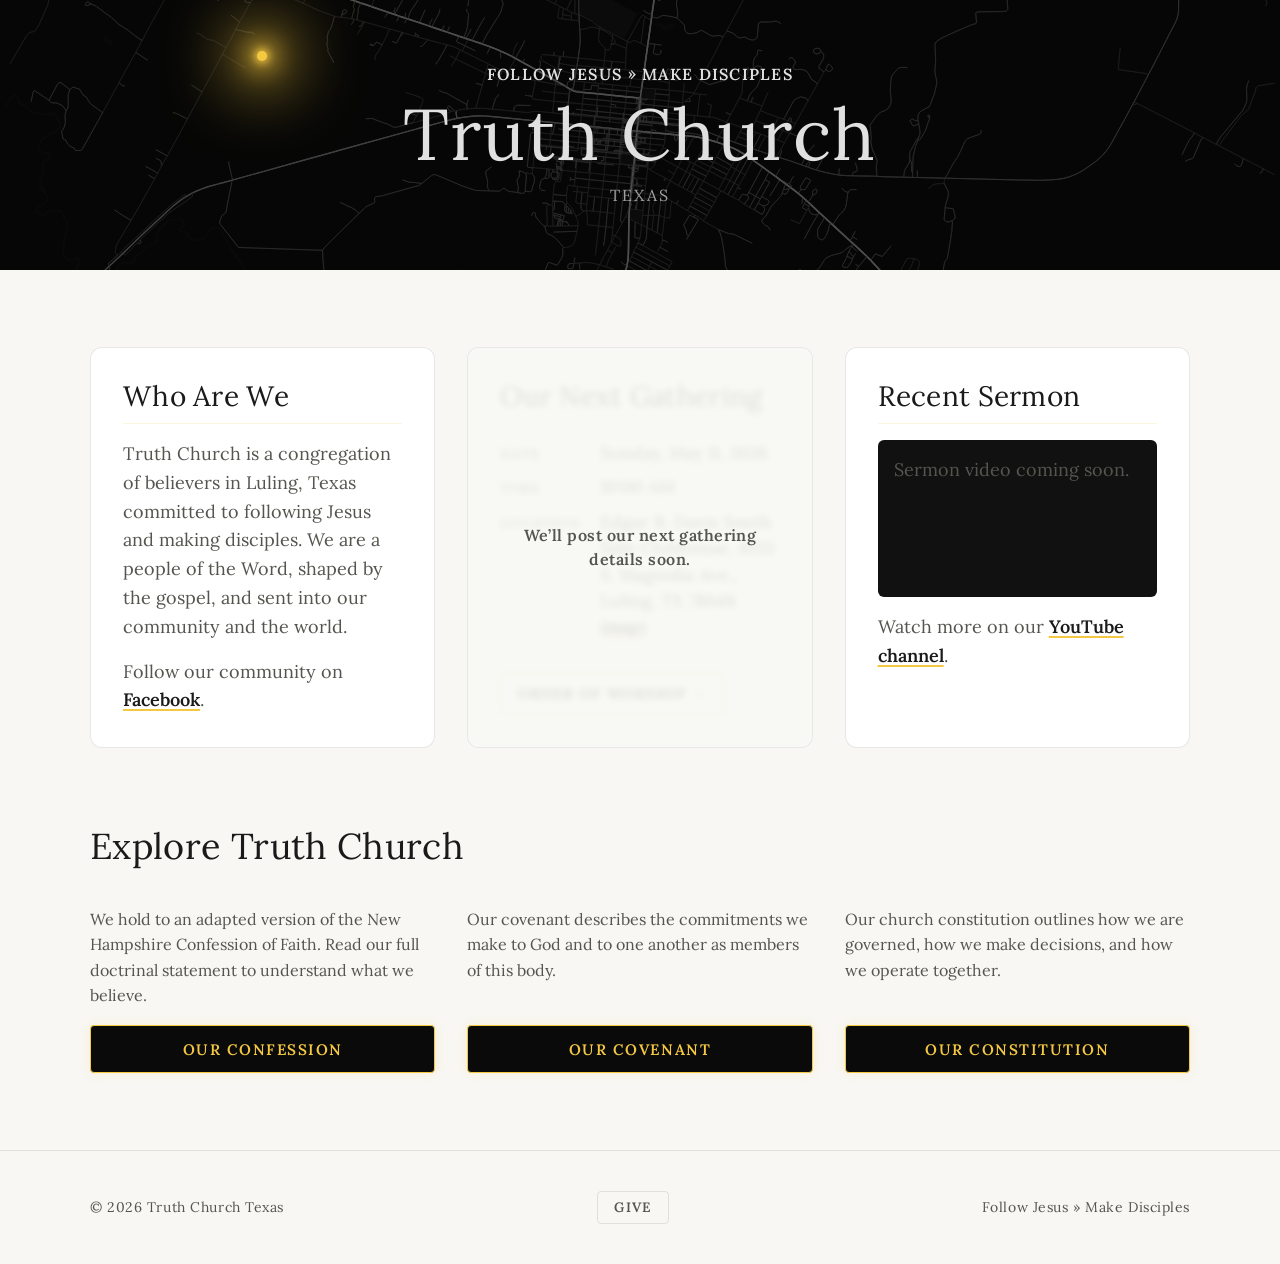
==== big.html @ ebaee70d "Added big page" ====
<!DOCTYPE html>
<html lang="en">
<head>
  <meta charset="UTF-8">
  <meta name="viewport" content="width=device-width, initial-scale=1.0">
  <title>Truth Church</title>
  <meta property="og:title" content="Truth Church">
  <meta name="twitter:title" content="Truth Church">
  <link rel="stylesheet" href="style.css">
</head>
<body>
  <header id="site-header">
    <div id="map-bg" aria-hidden="true"></div>
    <div id="map-overlay" aria-hidden="true"></div>
    <canvas id="light-trail" aria-hidden="true"></canvas>
    <div id="locator" aria-hidden="true"></div>
    <div class="hero-content">
      <p class="tagline">Follow Jesus <span aria-hidden="true" class="tagline-arrow">&raquo;</span> Make Disciples</p>
      <h1>Truth Church</h1>
      <p class="location">Texas</p>
    </div>
  </header>

  <main id="page-body">
    <section id="panels" aria-label="About us">
      <article class="panel" id="panel-who">
        <h2>Who Are We</h2>
        <p>Truth Church is a congregation of believers in Luling, Texas committed to following Jesus and making disciples. We are a people of the Word, shaped by the gospel, and sent into our community and the world.</p>
        <p>Follow our community on <a class="panel-link" href="#" target="_blank" rel="noopener">Facebook</a>.</p>
      </article>

      <article class="panel" id="panel-gathering">
        <h2>Our Next Gathering</h2>
        <dl class="gathering-details">
          <div class="gathering-row">
            <dt>Date</dt>
            <dd id="gathering-date"></dd>
          </div>
          <div class="gathering-row">
            <dt>Time</dt>
            <dd id="gathering-time"></dd>
          </div>
          <div class="gathering-row">
            <dt>Location</dt>
            <dd id="gathering-location"></dd>
          </div>
        </dl>
        <a id="gathering-worship-link" class="worship-link" href="#worship">
          Order of Worship &rarr;
        </a>
      </article>

      <article class="panel" id="panel-sermon">
        <h2>Recent Sermon</h2>
        <div class="sermon-embed">
          <iframe
            id="sermon-iframe"
            src=""
            title="Recent sermon"
            allow="accelerometer; autoplay; clipboard-write; encrypted-media; gyroscope; picture-in-picture"
            allowfullscreen
            loading="lazy"
          ></iframe>
        </div>
        <p>Watch more on our <a class="panel-link" href="#" target="_blank" rel="noopener">YouTube channel</a>.</p>
      </article>
    </section>

    <section id="explore" aria-label="Learn more">
      <h2 class="explore-heading">Explore Truth Church</h2>
      <div class="explore-grid">
        <div class="explore-item">
          <p class="explore-desc">We hold to an adapted version of the New Hampshire Confession of Faith. Read our full doctrinal statement to understand what we believe.</p>
          <button class="explore-btn" data-section="confession" aria-expanded="false">Our Confession</button>
        </div>
        <div class="explore-item">
          <p class="explore-desc">Our covenant describes the commitments we make to God and to one another as members of this body.</p>
          <button class="explore-btn" data-section="covenant" aria-expanded="false">Our Covenant</button>
        </div>
        <div class="explore-item">
          <p class="explore-desc">Our church constitution outlines how we are governed, how we make decisions, and how we operate together.</p>
          <button class="explore-btn" data-section="constitution" aria-expanded="false">Our Constitution</button>
        </div>
      </div>
    </section>
  </main>

  <div id="content-view" hidden aria-live="polite">
    <button id="back-btn" aria-label="Back to main page">
      <span aria-hidden="true">&larr;</span> Back
    </button>
    <div id="content-body"></div>
    <button id="return-top-btn" aria-label="Return to top">
      <span aria-hidden="true">&uarr;</span> Back to top
    </button>
  </div>

  <footer id="site-footer">
    <p>&copy; <span id="footer-year"></span> Truth Church Texas</p>
    <p>
      <button class="footer-give-btn explore-btn" data-section="give">Give</button>
    </p>
    <p>Follow Jesus &raquo; Make Disciples</p>
  </footer>

  <div class="verse-panel" aria-live="polite">
    <div class="verse-content"></div>
  </div>

  <!-- ── Section content templates ─────────────────────────────────────── -->

  <template id="tmpl-worship">
    <h2 class="content-view-title">Order of Worship</h2>
    <div class="stale-callout-slot"></div>
    <p>The Order of Worship for our next gathering will be posted here each week. It outlines the flow of our service — Scripture readings, hymns, prayers, and the sermon text — so you can come prepared to worship.</p>
    <p><em>Order of Worship coming soon. Check back before Sunday.</em></p>
  </template>

  <template id="tmpl-confession">
    <h2 class="content-view-title">Our Confession</h2>
    <p><em>Adapted from the 1853 New Hampshire Confession of Faith</em></p>

    <h3 class="content-article-heading">I. The Scriptures</h3>
    <p>We believe the Holy Bible was written by people who were divinely inspired, and that it is a perfect treasure of heavenly instruction. God is its author, salvation is its purpose, and truth, without any mixture of error, is its content. Scripture reveals the principles by which God will judge us. Therefore, it is now, and will be to the end of the world, the true center of Christian union and the supreme standard for evaluating all human conduct, creeds, and opinions.</p>

    <h3 class="content-article-heading">II. The True God</h3>
    <p>We believe there is one and only one living and true God—an infinite, intelligent Spirit. His name is the LORD, the Maker and Supreme Ruler of heaven and earth. He is inexpressibly glorious in holiness and is worthy of all possible honor, confidence, and love. In the unity of the Godhead there are three persons: the Father, the Son, and the Holy Spirit. They are equal in every divine perfection, and they carry out distinct but harmonious offices in the great work of redemption.</p>

    <h3 class="content-article-heading">III. Humanity and the Fall</h3>
    <p>We believe humanity is the special creation of God, made in his own image. God created them male and female as the crowning work of His creation. The gift of gender is thus part of the goodness of God's creation. The gift of marriage consists of the uniting of one man and one woman in covenant commitment for a lifetime, and this gift models the way God relates to His people. God created the human race in holiness under his law. By voluntary transgression, however, humanity fell from that holy and happy state. As a result, all people are now sinners, not by external compulsion but by choice. They by nature entirely lack the holiness that is required by the law of God and are actively inclined to evil. Therefore, they are under just condemnation to a sentence of eternal ruin, without defense or excuse.</p>

    <h3 class="content-article-heading">IV. The Way of Salvation</h3>
    <p>We believe the salvation of God's people is completely by grace, through the mediatorial offices of the Son of God. By the appointment of the Father, he freely took to himself our nature but without sin. He honored the divine law by his personal obedience and made a full atonement for our sins by his substitutionary death, satisfying God's wrath. He rose from the dead and is now enthroned in heaven. Jesus, the Son, unites in his wonderful person the tenderest sympathies with divine perfections and, as such, is qualified in every way to be a suitable, compassionate, and all-sufficient Savior.</p>

    <h3 class="content-article-heading">V. Justification</h3>
    <p>We believe the great gospel blessing that Christ secures to those who believe in him is justification. Justification includes the pardon of sin, righteous standing before God and his people, and the promise of eternal life founded on principles of righteousness. It is not given because of any works of righteousness we have done but only through faith in the Redeemer's blood. By virtue of this faith his perfect righteousness is freely imputed to us by God. Justification immediately brings us into a state of most blessed peace and favor with God and secures every other blessing we need for time and eternity.</p>

    <h3 class="content-article-heading">VI. The Freeness of Salvation</h3>
    <p>We believe the blessings of salvation are made free to all by the gospel. It is the immediate duty of all to accept them by a heartfelt, penitent, and obedient faith. Preventing this salvation is every sinner's inherent depravity and rejection of the gospel, a rejection that aggravates a sinner's condemnation.</p>

    <h3 class="content-article-heading">VII. Grace in Regeneration</h3>
    <p>We believe sinners must be regenerated, or born again, in order to be saved. Regeneration consists of God's gift of a holy inclination to the mind. It is accomplished in a way that is beyond our comprehension. It is carried out by the power of the Holy Spirit using divine truth to obtain our voluntary obedience to the gospel. The proper evidence of regeneration appears in the holy fruits of repentance, faith, and newness of life.</p>

    <h3 class="content-article-heading">VIII. Repentance and Faith</h3>
    <p>We believe repentance and faith are sacred duties as well as inseparable graces. They are produced in our souls by the regenerating Spirit of God, who convinces us of our guilt, danger, helplessness, and the way of salvation by Christ. And they consist of turning to God with genuine sorrow, confession, and a petition for mercy; receiving heartily the Lord Jesus Christ as Prophet, Priest and King; and relying on him alone as the only and all-sufficient Savior.</p>

    <h3 class="content-article-heading">IX. God's Purpose of Grace</h3>
    <p>We believe election is the eternal purpose of God according to which he graciously regenerates, sanctifies, and saves sinners. Election is perfectly consistent with human free agency and includes all the means necessary to achieve God's purpose. It is a most glorious display of God's sovereign goodness, which is infinitely free, wise, holy, and unchangeable. Election completely rules out boasting and promotes humility, love, prayer, praise, trust in God, and the active imitation of his free mercy. It encourages the greatest possible exercise of human responsibility. The election of individuals to life may be confirmed by its effects in everyone who truly believes the gospel. Election is the foundation of Christian assurance, and confirming our election deserves our greatest diligence.</p>

    <h3 class="content-article-heading">X. Sanctification</h3>
    <p>We believe sanctification is the process by which we are made partakers of God's holiness, according to his purpose. Sanctification is a progressive work. It begins in regeneration and continues in the hearts of believers by the presence and power of the Holy Spirit and by God's appointed means. These means include the word of God, self-examination, self-denial, watchfulness, prayer, and the oversight and fellowship of the visible church.</p>

    <h3 class="content-article-heading">XI. The Perseverance of Saints</h3>
    <p>We believe all genuine believers endure to the end. Their persevering obedience to Christ and attachment to his people are the primary mark distinguishing them from superficial professors. A special providence watches over their welfare, and they are kept by the power of God through faith to salvation.</p>

    <h3 class="content-article-heading">XII. The Harmony of the Law and the Gospel</h3>
    <p>We believe the law of God is the eternal and unchangeable rule of his moral governance. It is holy, just, and good. Fallen human beings are unable to fulfill the precepts of the law, which the Scriptures attribute entirely to their love of sin. A chief purpose of the gospel is to deliver people from this love and to restore them through a mediator to a sincere obedience to the holy law. The visible church's means of grace share this great purpose.</p>

    <h3 class="content-article-heading">XIII. A Gospel Church</h3>
    <p>We believe a visible church of Christ is a congregation of baptized believers, joined together by covenant in the faith and fellowship of the gospel. A visible church observes the ordinances of Christ, submits to his laws, and exercises the gifts, rights, and privileges invested in them by his word. The only scriptural officers of the church are elders (also called overseers or pastors) and deacons, whose qualifications and duties are defined in the epistles to Timothy and to Titus.</p>

    <h3 class="content-article-heading">XIV. Baptism and the Lord's Supper</h3>
    <p>We believe that Christian baptism is the immersion of a believer in water into the name of the Father, the Son, and the Holy Spirit. It is a solemn and beautiful emblem that declares our faith in the crucified, buried, and risen Savior as well as our union with him in death to sin and resurrection to a new life. Baptism is a prerequisite to the privileges of church membership and the Lord's Supper. We likewise believe that the Supper is a symbolic act of obedience whereby the members of the church, following earnest self-examination, use bread and the cup in a sacred manner to commemorate together the dying love of Christ. The ordinances belong to the gathered church, marking off believers from unbelievers and making the church visible on earth.</p>

    <h3 class="content-article-heading">XV. The Lord's Day</h3>
    <p>We believe the first day of the week is the Lord's Day. It is a Christian institution for regular observance. It commemorates the resurrection of Christ from the dead and points to the rest that awaits the people of God. It should include exercises of worship and spiritual devotion, both public and private. Activities on the Lord's Day should be commensurate with the Christian's conscience under the lordship of Jesus Christ.</p>

    <h3 class="content-article-heading">XVI. Civil Government</h3>
    <p>We believe civil government exists by divine appointment for the benefit and good order of human society. Government officials are to be prayed for, conscientiously honored, and obeyed. The principle exception is for matters contrary to the will of our Lord Jesus Christ, who is the only Lord of the conscience, and the Prince of the kings of the earth.</p>

    <h3 class="content-article-heading">XVII. The Righteous and the Wicked</h3>
    <p>We believe there is a radical and essential difference between the righteous and the wicked. Only those who are justified by faith in the name of the Lord Jesus and sanctified by the Spirit of our God are truly righteous in his judgment. In contrast, all those who continue in impenitence and unbelief are wicked in his sight and under the curse. This distinction among people holds both at death and afterward.</p>

    <h3 class="content-article-heading">XVIII. The World to Come</h3>
    <p>We believe the end of the world is approaching. At the last day Christ will descend from heaven and raise the dead from the grave to final retribution. A public separation will then take place, in which the wicked will be justly assigned to endless punishment and the righteous to endless joy. This judgment will determine forever on principles of righteousness the final state of people in heaven or hell.</p>

    <p class="content-credit">Adapted with gratitude from the confession of Cheverly Baptist Church in Hyattsville, MD.</p>
  </template>

  <template id="tmpl-covenant">
    <h2 class="content-view-title">Our Covenant</h2>
    <p>By God's grace, we are gathered as those who have repented and believed in the Lord Jesus Christ. We have given ourselves to him and affirmed one another as citizens of his kingdom through baptism and the Lord's Supper. Relying on his gracious aid, we do now solemnly and joyfully renew our covenant with each other.</p>
    <p>We will work and pray for the unity of the Spirit and the bond of peace.</p>
    <p>We will walk together in love as Christ commands, caring for each other, watching over each other, and encouraging and admonishing one another as occasion requires.</p>
    <p>We will regularly attend the church's gatherings and faithfully pray for one another.</p>
    <p>We will endeavor to lead those in our care in the nurture and admonition of the Lord, as well as to seek the salvation of our family and friends.</p>
    <p>We will rejoice at each other's happiness and bear each other's burdens and sorrows.</p>
    <p>With God's help, we will live carefully in the world, denying ungodliness and worldly desires. Our symbolic burial and resurrection in baptism testifies to this special obligation to live a new and holy life.</p>
    <p>We will work together to maintain a faithful gospel witness in our worship, ordinances, discipline, and doctrines. We will contribute cheerfully to the expenses of the church, the needs of our neighbors, and the spread of the gospel around the world.</p>
    <p>If we leave this congregation, we will join another gospel-preaching church as soon as possible where we can carry out the spirit of this covenant and the principles of God's Word.</p>
    <p>May the grace of the Lord Jesus Christ, and the love of God, and the fellowship of the Holy Spirit be with us all. Amen.</p>
    <p class="content-credit">Adapted with gratitude from the covenant of Cheverly Baptist Church in Hyattsville, MD.</p>
  </template>

  <template id="tmpl-constitution">
    <h2 class="content-view-title">Our Constitution</h2>
    <p>The constitution of Truth Church describes how we are organized as a body of believers — our membership, our officers, how decisions are made, and how we handle discipline and restoration.</p>
    <p>We believe the local church is the primary expression of the kingdom of God on earth, and our constitution reflects our commitment to ordering our common life according to the pattern of the New Testament.</p>
    <p><em>Full constitution text coming soon.</em></p>
  </template>

  <template id="tmpl-give">
    <h2 class="content-view-title">Give</h2>
    <p>Generous giving is an act of worship. When you give to Truth Church, you are participating in the work of the gospel in Luling and beyond — supporting preaching, discipleship, mercy ministry, and missions.</p>
    <p>We are committed to being faithful stewards of every gift. Our finances are overseen by our elders and are available for review by any member.</p>
    <p><em>Online giving link coming soon. In the meantime, you may give in person at any gathering.</em></p>
  </template>

  <script src="script.js"></script>
</body>
</html>
---- style.css ----
/* ── Custom properties ───────────────────────────────────────────────────── */
:root {
  --header-height: clamp(160px, 30vh, 280px);

  --color-body-bg: #f8f7f4;
  --color-body-text: #1a1a1a;
  --color-body-sub: #555550;
  --color-dark: #0a0a0a;
  --color-gold: #f5c842;
  --color-gold-muted: rgba(245, 200, 66, 0.18);
  --color-border: rgba(26, 26, 26, 0.10);

  --transition-fast: 0.22s ease;
  --transition-med: 0.44s ease;

  --section-padding: clamp(2rem, 6vw, 5rem);
  --container-width: min(1100px, 92vw);
}

/* ── Reset ───────────────────────────────────────────────────────────────── */
*, *::before, *::after {
  box-sizing: border-box;
  margin: 0;
  padding: 0;
}

/* ── Base ────────────────────────────────────────────────────────────────── */
html {
  scroll-behavior: smooth;
}

body {
  min-height: 100dvh;
  background-color: var(--color-body-bg);
  color: var(--color-body-text);
  font-size: clamp(1rem, 1.5vw, 1.125rem);
  line-height: 1.6;
}

/* ── Header ──────────────────────────────────────────────────────────────── */
#site-header {
  position: relative;
  width: 100%;
  height: var(--header-height);
  overflow: hidden;
}

/* ── Map layers — absolute inside header ─────────────────────────────────── */
#map-bg {
  position: absolute;
  inset: 0;
  background-size: cover;
  background-position: center;
  background-repeat: no-repeat;
  opacity: 0;
  transition: opacity 1.4s ease-in;
  pointer-events: none;
  z-index: 0;
}

#map-bg.loaded {
  opacity: 1;
}

#map-overlay {
  position: absolute;
  inset: 0;
  pointer-events: none;
  z-index: 1;
}

#light-trail {
  position: absolute;
  inset: 0;
  width: 100%;
  height: 100%;
  pointer-events: none;
  z-index: 2;
}

/* ── Locator dot ─────────────────────────────────────────────────────────── */
#locator {
  position: absolute;
  width: 10px;
  height: 10px;
  border-radius: 50%;
  z-index: 3;
  transform: translate(-50%, -50%);
  box-shadow:
    0 0  8px 2px currentColor,
    0 0 28px 8px currentColor,
    0 0 70px 20px currentColor;
  transition: left 2.8s cubic-bezier(0.45, 0, 0.55, 1),
              top  2.8s cubic-bezier(0.45, 0, 0.55, 1);
  animation: dot-breathe 2.6s ease-in-out infinite;
}

#locator::after {
  content: '';
  position: absolute;
  inset: -6px;
  border-radius: 50%;
  border: 1.5px solid currentColor;
  opacity: 0;
  animation: ring-pulse 2.6s ease-out infinite;
}

@keyframes dot-breathe {
  0%, 100% { opacity: 1; }
  50%       { opacity: 0.4; }
}

@keyframes ring-pulse {
  0%   { transform: scale(0.6); opacity: 0.6; }
  100% { transform: scale(3.5); opacity: 0; }
}

/* ── Hero content — centers in full hero, scales down into collapsed header ─ */
.hero-content {
  position: absolute;
  inset: 0;
  z-index: 4;
  display: flex;
  flex-direction: column;
  align-items: center;
  justify-content: center;
}

.tagline {
  font-size: clamp(0.75rem, 1.8vw, 1rem);
  font-weight: 600;
  letter-spacing: 0.08em;
  text-transform: uppercase;
  margin-bottom: 0.5rem;
  text-align: center;
}

.tagline-arrow {
  position: relative;
  top: -0.08em;
}

h1 {
  font-size: clamp(2rem, 7vw, 4.5rem);
  font-weight: 400;
  letter-spacing: 0.02em;
  line-height: 1.1;
  text-align: center;
}

.location {
  margin-top: 0.5rem;
  font-size: clamp(0.8rem, 1.8vw, 1rem);
  letter-spacing: 0.12em;
  text-transform: uppercase;
  font-weight: 400;
  text-align: center;
}

/* ── Main page body ──────────────────────────────────────────────────────── */
#page-body {
  background-color: var(--color-body-bg);
  color: var(--color-body-text);
  opacity: 1;
  transition: opacity var(--transition-fast);
}

#page-body.fading {
  opacity: 0;
  pointer-events: none;
}

/* ── Content view (expanded section) ────────────────────────────────────── */
#content-view {
  background-color: var(--color-body-bg);
  color: var(--color-body-text);
  padding: var(--section-padding) max(1.5rem, calc((100% - var(--container-width)) / 2));
  opacity: 0;
  transition: opacity var(--transition-fast);
}

#content-view:not([hidden]) {
  display: block;
}

#content-view.visible {
  opacity: 1;
}

.content-view-title {
  font-family: var(--heading-font, inherit);
  font-size: clamp(1.75rem, 4vw, 2.75rem);
  font-weight: 400;
  line-height: 1.2;
  color: var(--color-body-text);
  letter-spacing: 0.01em;
  margin-bottom: 1.75rem;
  padding-bottom: 0.75rem;
  border-bottom: 1px solid var(--color-gold-muted);
}

#content-body p {
  font-family: var(--body-font, inherit);
  font-size: clamp(1rem, 1.5vw, 1.125rem);
  line-height: 1.7;
  color: var(--color-body-sub);
  text-transform: none;
  letter-spacing: normal;
  margin-top: 0;
  margin-bottom: 1.25rem;
  max-width: 65ch;
}

#content-body p strong {
  color: var(--color-body-text);
  font-weight: 600;
}

#content-body p em {
  color: var(--color-body-sub);
  opacity: 0.8;
}

.content-article-heading {
  font-family: var(--heading-font, inherit);
  font-size: clamp(0.85rem, 1.4vw, 1rem);
  font-weight: 600;
  letter-spacing: 0.1em;
  text-transform: uppercase;
  color: var(--color-body-sub);
  margin-top: 2rem;
  margin-bottom: 0.6rem;
  max-width: 65ch;
}

.content-credit {
  margin-top: 3rem;
  padding-top: 1.25rem;
  border-top: 1px solid var(--color-border);
  font-family: var(--body-font, inherit);
  font-size: clamp(0.78rem, 1.2vw, 0.875rem);
  color: var(--color-body-sub);
  opacity: 0.7;
  max-width: 65ch;
  font-style: italic;
}

#back-btn {
  display: inline-flex;
  align-items: center;
  gap: 0.5em;
  background: transparent;
  border: 1.5px solid var(--color-border);
  border-radius: 6px;
  cursor: pointer;
  font-size: clamp(0.85rem, 1.5vw, 0.95rem);
  font-weight: 600;
  letter-spacing: 0.06em;
  text-transform: uppercase;
  color: var(--color-body-text);
  padding: 0.55rem 1.1rem;
  margin-bottom: 2rem;
  transition: background-color var(--transition-fast), border-color var(--transition-fast), color var(--transition-fast);
}

#back-btn:hover {
  background-color: var(--color-gold-muted);
  border-color: var(--color-gold);
  color: var(--color-dark);
}

#back-btn:focus-visible {
  outline: 2px solid var(--color-gold);
  outline-offset: 4px;
  border-radius: 6px;
}

#return-top-btn {
  display: block;
  background: none;
  border: none;
  cursor: pointer;
  margin-top: 3rem;
  padding: 0.4rem 0;
  font-family: var(--body-font, inherit);
  font-size: clamp(0.78rem, 1.2vw, 0.875rem);
  font-weight: 600;
  letter-spacing: 0.06em;
  text-transform: uppercase;
  color: var(--color-body-sub);
  opacity: 0.6;
  transition: opacity var(--transition-fast);
}

#return-top-btn:hover { opacity: 1; }

#return-top-btn:focus-visible {
  outline: 2px solid var(--color-gold);
  outline-offset: 4px;
  border-radius: 2px;
}

/* ── Panels section ─────────────────────────────────────────────────────── */
#panels {
  display: flex;
  flex-wrap: wrap;
  gap: clamp(1rem, 3vw, 2rem);
  padding: var(--section-padding) max(1.5rem, calc((100% - var(--container-width)) / 2));
}

.panel {
  flex: 1 1 min(100%, 280px);
  background: #ffffff;
  border: 1px solid var(--color-border);
  border-radius: 0.75rem;
  padding: clamp(1.25rem, 3vw, 2rem);
  display: flex;
  flex-direction: column;
  gap: 1rem;
}

.panel h2 {
  font-family: var(--heading-font, inherit);
  font-size: clamp(1.25rem, 2.5vw, 1.75rem);
  font-weight: 400;
  line-height: 1.2;
  color: var(--color-body-text);
  letter-spacing: 0.01em;
  border-bottom: 1px solid var(--color-gold-muted);
  padding-bottom: 0.6rem;
}

.panel p {
  font-family: var(--body-font, inherit);
  font-size: clamp(1rem, 1.5vw, 1.125rem);
  line-height: 1.6;
  color: var(--color-body-sub);
  text-transform: none;
  letter-spacing: normal;
  margin-top: 0;
  max-width: 65ch;
}

/* Gathering details */
.gathering-details {
  display: flex;
  flex-direction: column;
  gap: 0.5rem;
  font-family: var(--body-font, inherit);
}

.gathering-row {
  display: flex;
  gap: 0.75rem;
  align-items: baseline;
}

.gathering-row dt {
  font-size: clamp(0.75rem, 1.2vw, 0.85rem);
  font-weight: 600;
  letter-spacing: 0.08em;
  text-transform: uppercase;
  color: var(--color-body-sub);
  min-width: 5.5rem;
  flex-shrink: 0;
}

.gathering-row dd {
  font-size: clamp(1rem, 1.5vw, 1.1rem);
  color: var(--color-body-text);
  line-height: 1.5;
}

.worship-link {
  display: inline-block;
  margin-top: auto;
  font-family: var(--body-font, inherit);
  font-size: clamp(0.85rem, 1.3vw, 0.95rem);
  font-weight: 600;
  letter-spacing: 0.06em;
  text-transform: uppercase;
  color: var(--color-dark);
  text-decoration: none;
  padding: 0.5rem 1rem;
  border: 1.5px solid var(--color-gold);
  border-radius: 4px;
  transition: background-color var(--transition-fast), color var(--transition-fast);
  align-self: flex-start;
}

.worship-link:hover,
.worship-link:focus-visible {
  background-color: var(--color-gold);
  color: var(--color-dark);
}

.worship-link:focus-visible {
  outline: 2px solid var(--color-gold);
  outline-offset: 3px;
}

/* Sermon embed */
.sermon-embed {
  aspect-ratio: 16 / 9;
  width: 100%;
  border-radius: 6px;
  overflow: hidden;
  background: #111;
}

.sermon-embed iframe {
  width: 100%;
  height: 100%;
  border: none;
  display: block;
}

.sermon-placeholder {
  color: #888;
  font-size: clamp(0.85rem, 1.3vw, 0.95rem);
  padding: 1rem;
  font-family: var(--body-font, sans-serif);
}

/* ── Explore section ────────────────────────────────────────────────────── */
#explore {
  padding: 0 max(1.5rem, calc((100% - var(--container-width)) / 2)) var(--section-padding);
}

.explore-heading {
  font-family: var(--heading-font, inherit);
  font-size: clamp(1.5rem, 3vw, 2.25rem);
  font-weight: 400;
  line-height: 1.2;
  color: var(--color-body-text);
  letter-spacing: 0.01em;
  margin-bottom: clamp(1.5rem, 3vw, 2.5rem);
}

.explore-grid {
  display: grid;
  grid-template-columns: repeat(auto-fit, minmax(240px, 1fr));
  gap: clamp(1rem, 3vw, 2rem);
}

.explore-item {
  display: flex;
  flex-direction: column;
  gap: 1rem;
}

.explore-desc {
  font-family: var(--body-font, inherit);
  font-size: clamp(0.9rem, 1.4vw, 1rem);
  line-height: 1.6;
  color: var(--color-body-sub);
  text-transform: none;
  letter-spacing: normal;
  margin-top: 0;
  flex: 1;
}

.explore-btn {
  display: block;
  width: 100%;
  padding: 0.85rem 1.25rem;
  background: var(--color-dark);
  color: var(--color-gold);
  border: 1.5px solid var(--color-gold);
  border-radius: 4px;
  font-family: var(--body-font, inherit);
  font-size: clamp(0.85rem, 1.3vw, 0.95rem);
  font-weight: 600;
  letter-spacing: 0.1em;
  text-transform: uppercase;
  cursor: pointer;
  text-align: center;
  box-shadow: 0 0 12px 2px rgba(245, 200, 66, 0.12);
  transition:
    background-color var(--transition-fast),
    color var(--transition-fast),
    box-shadow var(--transition-fast);
}

.explore-btn:hover {
  background-color: var(--color-gold);
  color: var(--color-dark);
  box-shadow: 0 0 20px 6px rgba(245, 200, 66, 0.28);
}

.explore-btn:focus-visible {
  outline: 2px solid var(--color-gold);
  outline-offset: 3px;
}

/* ── Verse panel ─────────────────────────────────────────────────────────── */
@keyframes bubble-pulse {
  0%, 100% {
    transform: translateX(-50%) translateY(0) scale(1);
    box-shadow: 0 0 18px 4px var(--verse-glow-color, rgba(255,255,255,0.12));
  }
  50% {
    transform: translateX(-50%) translateY(-1px) scale(1.005);
    box-shadow: 0 0 28px 8px var(--verse-glow-color, rgba(255,255,255,0.18));
  }
}

.verse-panel {
  position: fixed;
  left: 50%;
  bottom: 8vh;
  transform: translateX(-50%);
  z-index: 20;
  inline-size: min(88vw, 720px);
  max-inline-size: 720px;
  padding: 1.25rem 1.4rem;
  border-radius: 34px;
  border: 1.5px solid currentColor;
  color: inherit;
  box-shadow: 0 22px 60px -26px rgba(0, 0, 0, 0.42);
  opacity: 1;
  transition: border-color var(--transition-fast), box-shadow var(--transition-fast), height 0.5s ease;
  animation: bubble-pulse 2.6s ease-in-out infinite;
  overflow: hidden;
}

.verse-content {
  opacity: 1;
  transform: translateY(0);
  transition: opacity 0.24s ease, transform 0.24s ease;
}

.verse-content.fade-out {
  opacity: 0;
  transform: translateY(0.3rem);
}

.verse-panel span {
  display: block;
  line-height: 1.45;
  white-space: pre-wrap;
  letter-spacing: 0.01em;
}

.verse-panel strong {
  display: block;
  margin-top: 0.8rem;
  font-weight: 600;
  opacity: 0.92;
}

/* ── Smashburger stamp ───────────────────────────────────────────────────── */
.burger-stamp {
  position: fixed;
  transform: translate(-50%, -50%);
  font-size: 1.8rem;
  line-height: 1;
  pointer-events: none;
  z-index: 2;
  animation: burger-fade 28s ease-out forwards;
}

@keyframes burger-fade {
  0%   { opacity: 0.9; }
  100% { opacity: 0; }
}

/* ── Stale gathering overlay ─────────────────────────────────────────────── */
.panel-stale-overlay {
  position: absolute;
  inset: 0;
  border-radius: inherit;
  background: rgba(248, 247, 244, 0.88);
  backdrop-filter: blur(3px);
  display: flex;
  align-items: center;
  justify-content: center;
  padding: 1.5rem;
  text-align: center;
  z-index: 2;
}

.panel-stale-overlay p {
  font-family: var(--body-font, inherit);
  font-size: clamp(0.9rem, 1.4vw, 1rem);
  font-weight: 600;
  color: var(--color-body-sub);
  letter-spacing: 0.03em;
  text-transform: none;
  max-width: 24ch;
  line-height: 1.5;
}

/* Ensure the panel has a positioning context for the overlay */
.panel {
  position: relative;
}

/* ── Stale callout in content view ──────────────────────────────────────── */
.stale-callout {
  margin-bottom: 1.75rem;
  padding: 0.75rem 1rem;
  border: 1px solid var(--color-border);
  border-radius: 6px;
  font-family: var(--body-font, inherit);
  font-size: clamp(0.8rem, 1.2vw, 0.875rem);
  line-height: 1.5;
  color: var(--color-body-sub);
  font-style: italic;
}

.stale-callout strong {
  font-style: normal;
  font-weight: 600;
  color: var(--color-body-sub);
}

/* ── Panel inline links (Facebook, YouTube channel, map) ────────────────── */
.panel-link {
  color: var(--color-body-text);
  text-decoration: underline;
  text-decoration-color: var(--color-gold);
  text-decoration-thickness: 1.5px;
  text-underline-offset: 3px;
  font-weight: 600;
  transition: color var(--transition-fast), text-decoration-color var(--transition-fast), background-color var(--transition-fast);
  border-radius: 2px;
}

.panel-link:hover {
  color: var(--color-dark);
  text-decoration-color: var(--color-body-text);
  background-color: var(--color-gold-muted);
  outline: none;
}

.panel-link:focus-visible {
  outline: 2px solid var(--color-gold);
  outline-offset: 3px;
}

/* ── Footer ──────────────────────────────────────────────────────────────── */
#site-footer {
  background-color: var(--color-body-bg);
  color: var(--color-body-sub);
  border-top: 1px solid var(--color-border);
  padding: clamp(1.5rem, 4vw, 2.5rem) max(1.5rem, calc((100% - var(--container-width)) / 2));
  display: flex;
  flex-wrap: wrap;
  align-items: center;
  justify-content: space-between;
  gap: 0.75rem;
  font-family: var(--body-font, sans-serif);
  font-size: clamp(0.78rem, 1.2vw, 0.875rem);
  letter-spacing: 0.04em;
}

#site-footer p {
  margin: 0;
  font-size: inherit;
  text-transform: none;
  letter-spacing: inherit;
  color: inherit;
}

#site-footer a {
  color: var(--color-body-text);
  text-decoration: none;
  transition: opacity var(--transition-fast);
}

#site-footer a:hover { opacity: 0.6; }

.footer-give-btn {
  width: auto;
  padding: 0.4rem 1rem;
  font-size: clamp(0.75rem, 1.1vw, 0.85rem);
  background: transparent;
  color: var(--color-body-sub);
  border-color: var(--color-border);
  box-shadow: none;
}

.footer-give-btn:hover {
  background-color: var(--color-gold-muted);
  color: var(--color-body-text);
  border-color: var(--color-gold);
  box-shadow: none;
}
#site-footer a:focus-visible {
  outline: 2px solid var(--color-gold);
  outline-offset: 3px;
  border-radius: 2px;
}

/* ── Reduced motion ──────────────────────────────────────────────────────── */
@media (prefers-reduced-motion: reduce) {
  #locator {
    animation: none;
    transition: none;
  }

  .verse-panel { animation: none; }

  html { scroll-behavior: auto; }
}
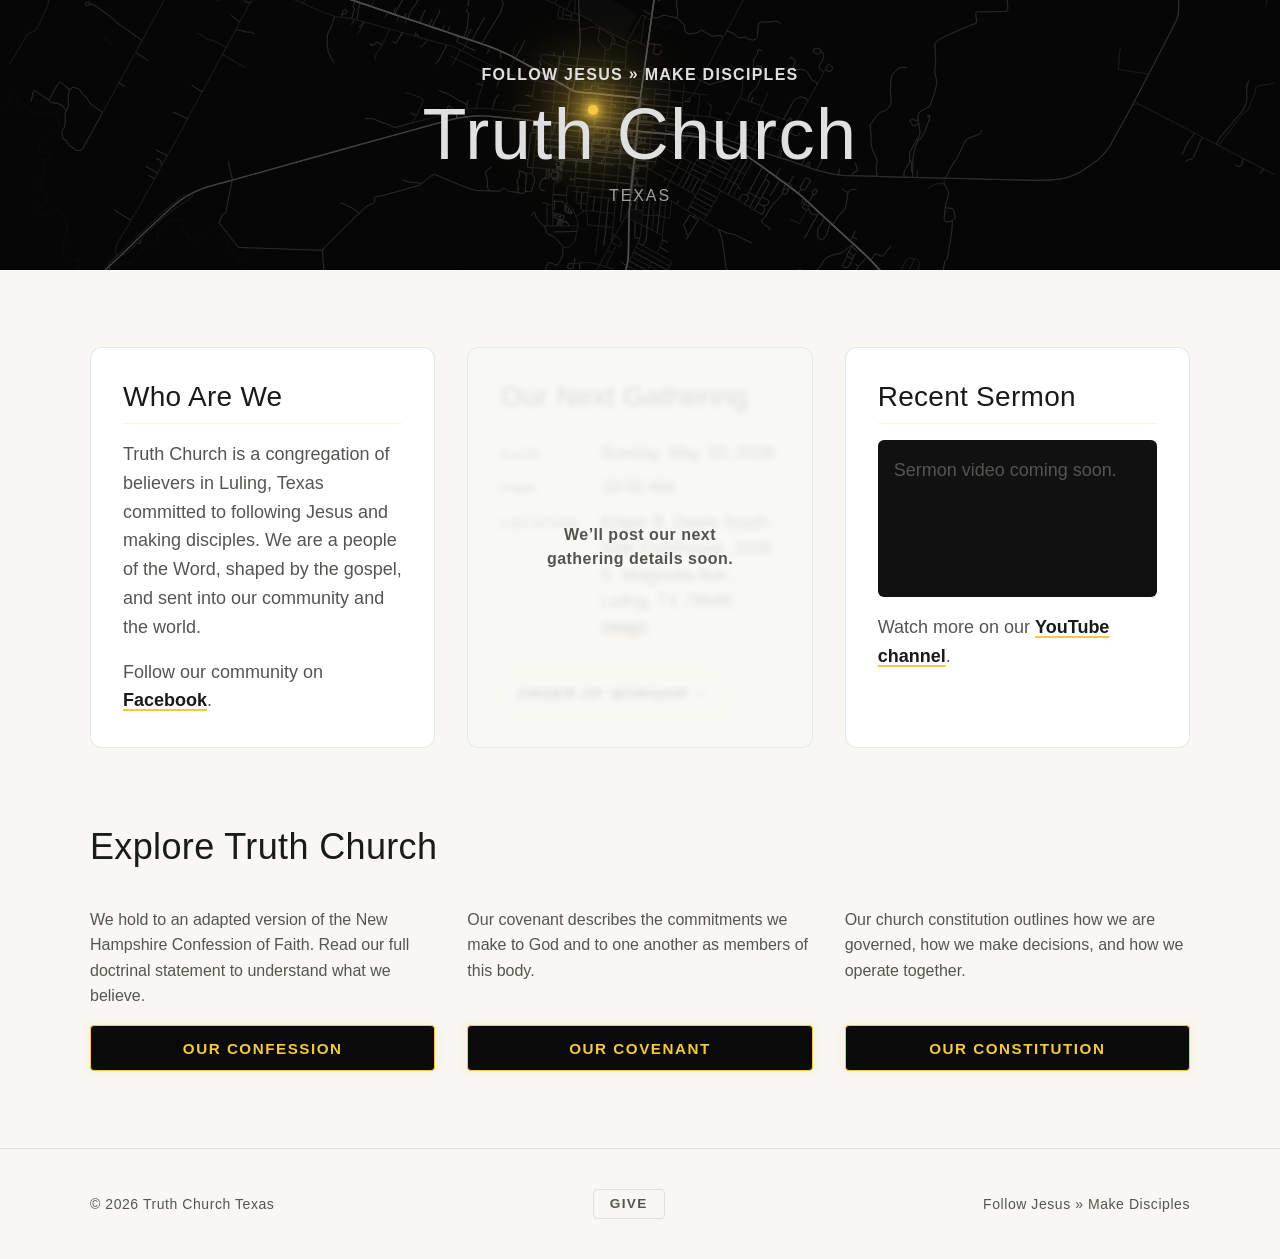
==== commit 137564a9: "footer give button tweak" ====
--- a/big.html
+++ b/big.html
@@ -97,9 +97,7 @@
 
   <footer id="site-footer">
     <p>&copy; <span id="footer-year"></span> Truth Church Texas</p>
-    <p>
-      <button class="footer-give-btn explore-btn" data-section="give">Give</button>
-    </p>
+    <button class="footer-give-btn explore-btn" data-section="give">Give</button>
     <p>Follow Jesus &raquo; Make Disciples</p>
   </footer>
 
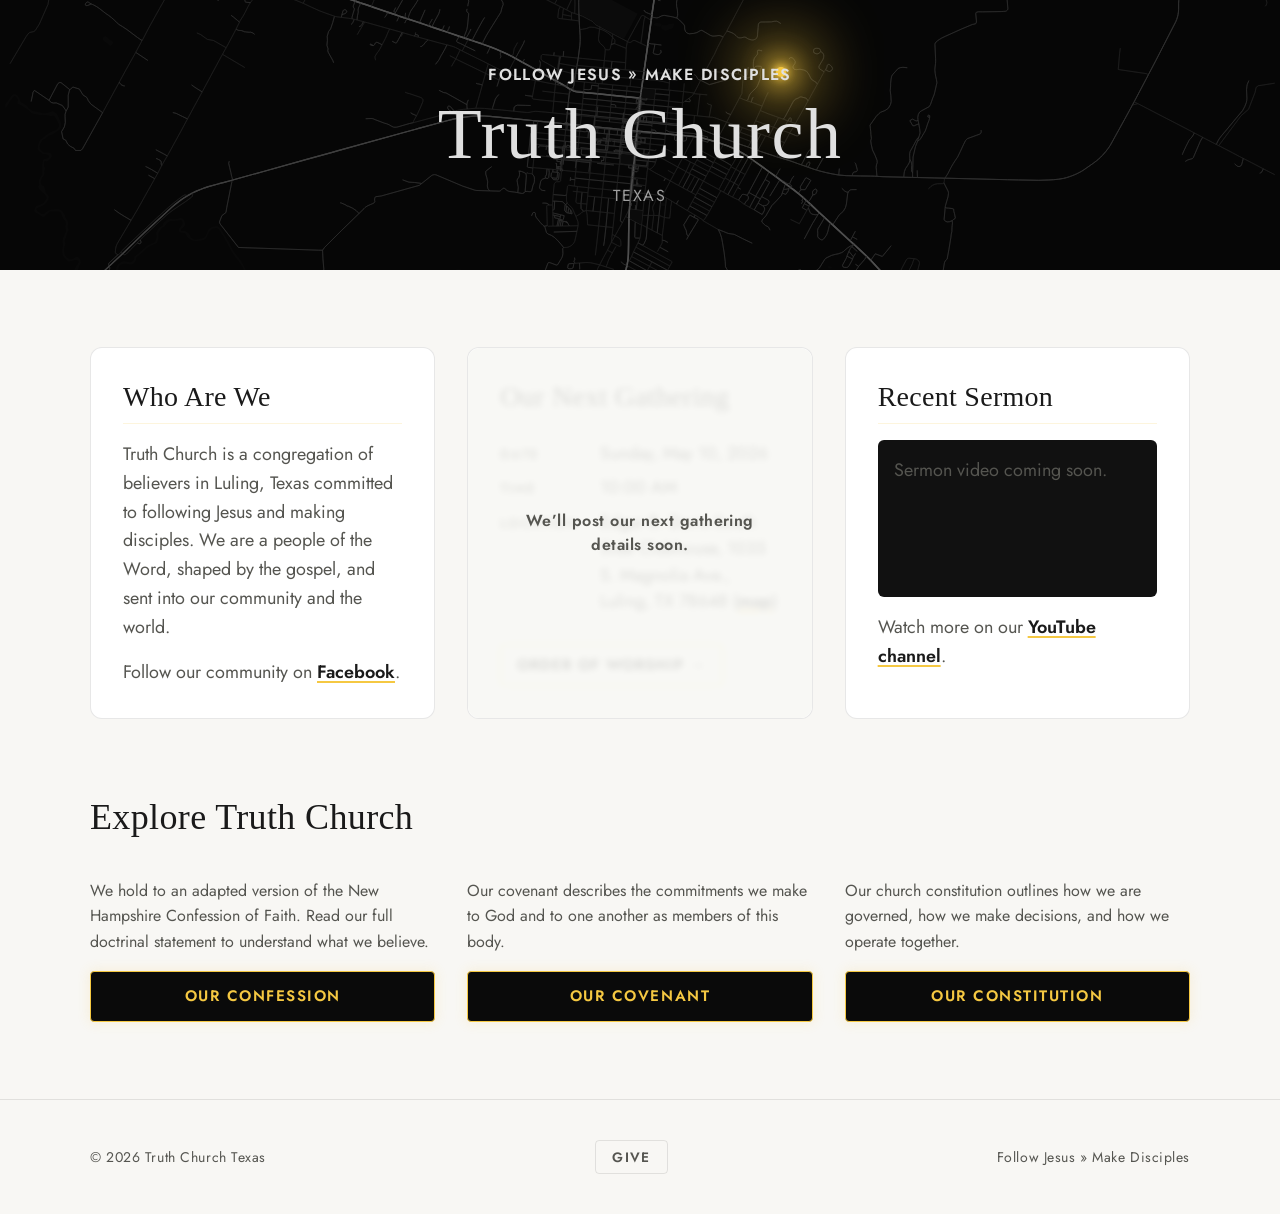
==== commit c14ecb53: "Worship fixes and moving to data.js" ====
--- a/big.html
+++ b/big.html
@@ -26,7 +26,7 @@
       <article class="panel" id="panel-who">
         <h2>Who Are We</h2>
         <p>Truth Church is a congregation of believers in Luling, Texas committed to following Jesus and making disciples. We are a people of the Word, shaped by the gospel, and sent into our community and the world.</p>
-        <p>Follow our community on <a class="panel-link" href="#" target="_blank" rel="noopener">Facebook</a>.</p>
+        <p>Follow our community on <a id="link-facebook" class="panel-link" href="#" target="_blank" rel="noopener">Facebook</a>.</p>
       </article>
 
       <article class="panel" id="panel-gathering">
@@ -62,7 +62,7 @@
             loading="lazy"
           ></iframe>
         </div>
-        <p>Watch more on our <a class="panel-link" href="#" target="_blank" rel="noopener">YouTube channel</a>.</p>
+        <p>Watch more on our <a id="link-youtube" class="panel-link" href="#" target="_blank" rel="noopener">YouTube channel</a>.</p>
       </article>
     </section>
 
@@ -101,17 +101,15 @@
     <p>Follow Jesus &raquo; Make Disciples</p>
   </footer>
 
-  <div class="verse-panel" aria-live="polite">
-    <div class="verse-content"></div>
-  </div>
-
   <!-- ── Section content templates ─────────────────────────────────────── -->
 
   <template id="tmpl-worship">
-    <h2 class="content-view-title">Order of Worship</h2>
-    <div class="stale-callout-slot"></div>
-    <p>The Order of Worship for our next gathering will be posted here each week. It outlines the flow of our service — Scripture readings, hymns, prayers, and the sermon text — so you can come prepared to worship.</p>
-    <p><em>Order of Worship coming soon. Check back before Sunday.</em></p>
+    <h2 class="content-view-title" data-worship-date></h2>
+    <div class="worship-body">
+      <div class="worship-info-slot"></div>
+      <p><em>Order of Worship</em></p>
+      <ol class="ow-list"></ol>
+    </div>
   </template>
 
   <template id="tmpl-confession">
@@ -204,6 +202,7 @@
     <p><em>Online giving link coming soon. In the meantime, you may give in person at any gathering.</em></p>
   </template>
 
+  <script src="data.js"></script>
   <script src="script.js"></script>
 </body>
 </html>
--- a/style.css
+++ b/style.css
@@ -245,6 +245,53 @@
   font-style: italic;
 }
 
+/* ── Order of Worship ────────────────────────────────────────────────────── */
+.worship-body {
+  max-width: 65ch;
+}
+
+.ow-list {
+  list-style: none;
+}
+
+.ow-item {
+  display: flex;
+  align-items: baseline;
+  justify-content: space-between;
+  gap: 1.5rem;
+  padding: 0.65rem 0;
+}
+
+.ow-main {
+  display: flex;
+  flex-direction: column;
+  gap: 0.2rem;
+}
+
+.ow-title {
+  font-family: var(--body-font, inherit);
+  font-size: clamp(1rem, 1.5vw, 1.125rem);
+  font-weight: 600;
+  color: var(--color-body-text);
+  line-height: 1.3;
+}
+
+.ow-detail {
+  font-family: var(--body-font, inherit);
+  font-size: clamp(1rem, 1.5vw, 1.125rem);
+  color: var(--color-body-sub);
+  line-height: 1.4;
+}
+
+.ow-person {
+  font-family: var(--body-font, inherit);
+  font-size: clamp(1rem, 1.5vw, 1.125rem);
+  color: var(--color-body-sub);
+  white-space: nowrap;
+  flex-shrink: 0;
+  font-style: italic;
+}
+
 #back-btn {
   display: inline-flex;
   align-items: center;
@@ -493,62 +540,6 @@
   outline-offset: 3px;
 }
 
-/* ── Verse panel ─────────────────────────────────────────────────────────── */
-@keyframes bubble-pulse {
-  0%, 100% {
-    transform: translateX(-50%) translateY(0) scale(1);
-    box-shadow: 0 0 18px 4px var(--verse-glow-color, rgba(255,255,255,0.12));
-  }
-  50% {
-    transform: translateX(-50%) translateY(-1px) scale(1.005);
-    box-shadow: 0 0 28px 8px var(--verse-glow-color, rgba(255,255,255,0.18));
-  }
-}
-
-.verse-panel {
-  position: fixed;
-  left: 50%;
-  bottom: 8vh;
-  transform: translateX(-50%);
-  z-index: 20;
-  inline-size: min(88vw, 720px);
-  max-inline-size: 720px;
-  padding: 1.25rem 1.4rem;
-  border-radius: 34px;
-  border: 1.5px solid currentColor;
-  color: inherit;
-  box-shadow: 0 22px 60px -26px rgba(0, 0, 0, 0.42);
-  opacity: 1;
-  transition: border-color var(--transition-fast), box-shadow var(--transition-fast), height 0.5s ease;
-  animation: bubble-pulse 2.6s ease-in-out infinite;
-  overflow: hidden;
-}
-
-.verse-content {
-  opacity: 1;
-  transform: translateY(0);
-  transition: opacity 0.24s ease, transform 0.24s ease;
-}
-
-.verse-content.fade-out {
-  opacity: 0;
-  transform: translateY(0.3rem);
-}
-
-.verse-panel span {
-  display: block;
-  line-height: 1.45;
-  white-space: pre-wrap;
-  letter-spacing: 0.01em;
-}
-
-.verse-panel strong {
-  display: block;
-  margin-top: 0.8rem;
-  font-weight: 600;
-  opacity: 0.92;
-}
-
 /* ── Smashburger stamp ───────────────────────────────────────────────────── */
 .burger-stamp {
   position: fixed;
@@ -596,16 +587,20 @@
   position: relative;
 }
 
-/* ── Stale callout in content view ──────────────────────────────────────── */
-.stale-callout {
+/* ── Worship info box (location + stale callout) ────────────────────────── */
+.worship-info-box {
   margin-bottom: 1.75rem;
   padding: 0.75rem 1rem;
+  background: #ffffff;
   border: 1px solid var(--color-border);
-  border-radius: 6px;
-  font-family: var(--body-font, inherit);
-  font-size: clamp(0.8rem, 1.2vw, 0.875rem);
-  line-height: 1.5;
-  color: var(--color-body-sub);
+  border-radius: 0.75rem;
+  font-family: var(--body-font, inherit);
+  font-size: clamp(1rem, 1.5vw, 1.125rem);
+  line-height: 1.6;
+  color: var(--color-body-sub);
+}
+
+.worship-info-box.stale-callout {
   font-style: italic;
 }
 
@@ -700,7 +695,5 @@
     transition: none;
   }
 
-  .verse-panel { animation: none; }
-
   html { scroll-behavior: auto; }
 }
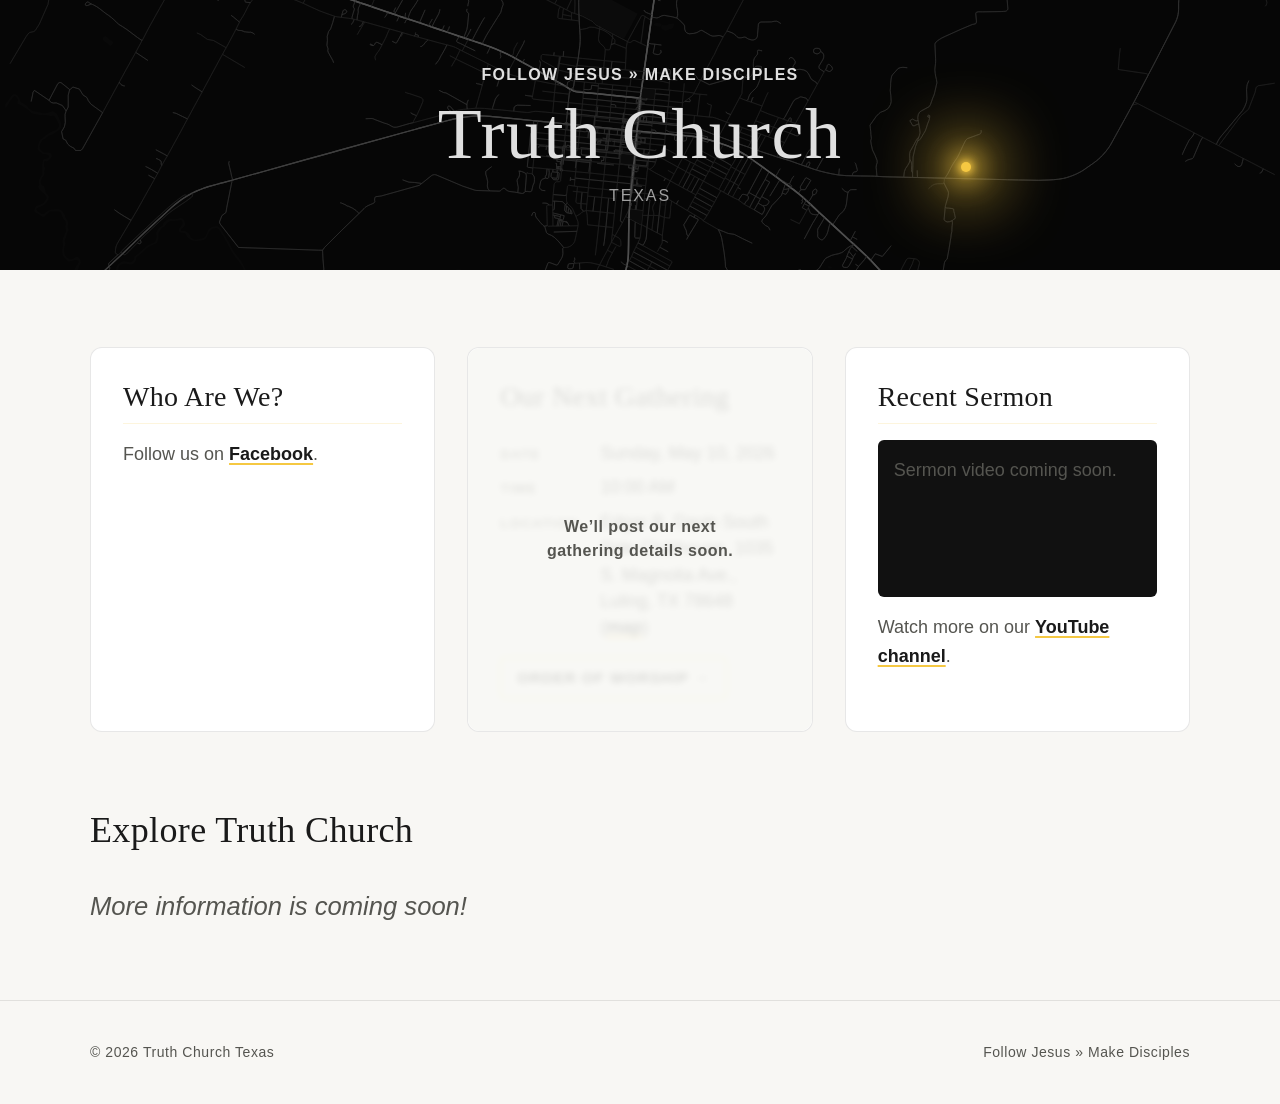
==== commit 6f151e14: "Hide placeholder "who are we text"" ====
--- a/big.html
+++ b/big.html
@@ -24,9 +24,9 @@
   <main id="page-body">
     <section id="panels" aria-label="About us">
       <article class="panel" id="panel-who">
-        <h2>Who Are We</h2>
-        <p>Truth Church is a congregation of believers in Luling, Texas committed to following Jesus and making disciples. We are a people of the Word, shaped by the gospel, and sent into our community and the world.</p>
-        <p>Follow our community on <a id="link-facebook" class="panel-link" href="#" target="_blank" rel="noopener">Facebook</a>.</p>
+        <h2>Who Are We?</h2>
+        <!-- <p>Truth Church is a congregation of believers in Luling, Texas committed to following Jesus and making disciples. We are a people of the Word, shaped by the gospel, and sent into our community and the world.</p> -->
+        <p>Follow us on <a id="link-facebook" class="panel-link" href="#" target="_blank" rel="noopener">Facebook</a>.</p>
       </article>
 
       <article class="panel" id="panel-gathering">
--- a/style.css
+++ b/style.css
@@ -490,6 +490,15 @@
   gap: clamp(1rem, 3vw, 2rem);
 }
 
+.explore-coming-soon {
+  font-family: var(--body-font, inherit);
+  font-size: clamp(1.1rem, 2.2vw, 1.6rem);
+  font-style: italic;
+  font-weight: 300;
+  color: var(--color-body-sub);
+  line-height: 1.3;
+}
+
 .explore-item {
   display: flex;
   flex-direction: column;
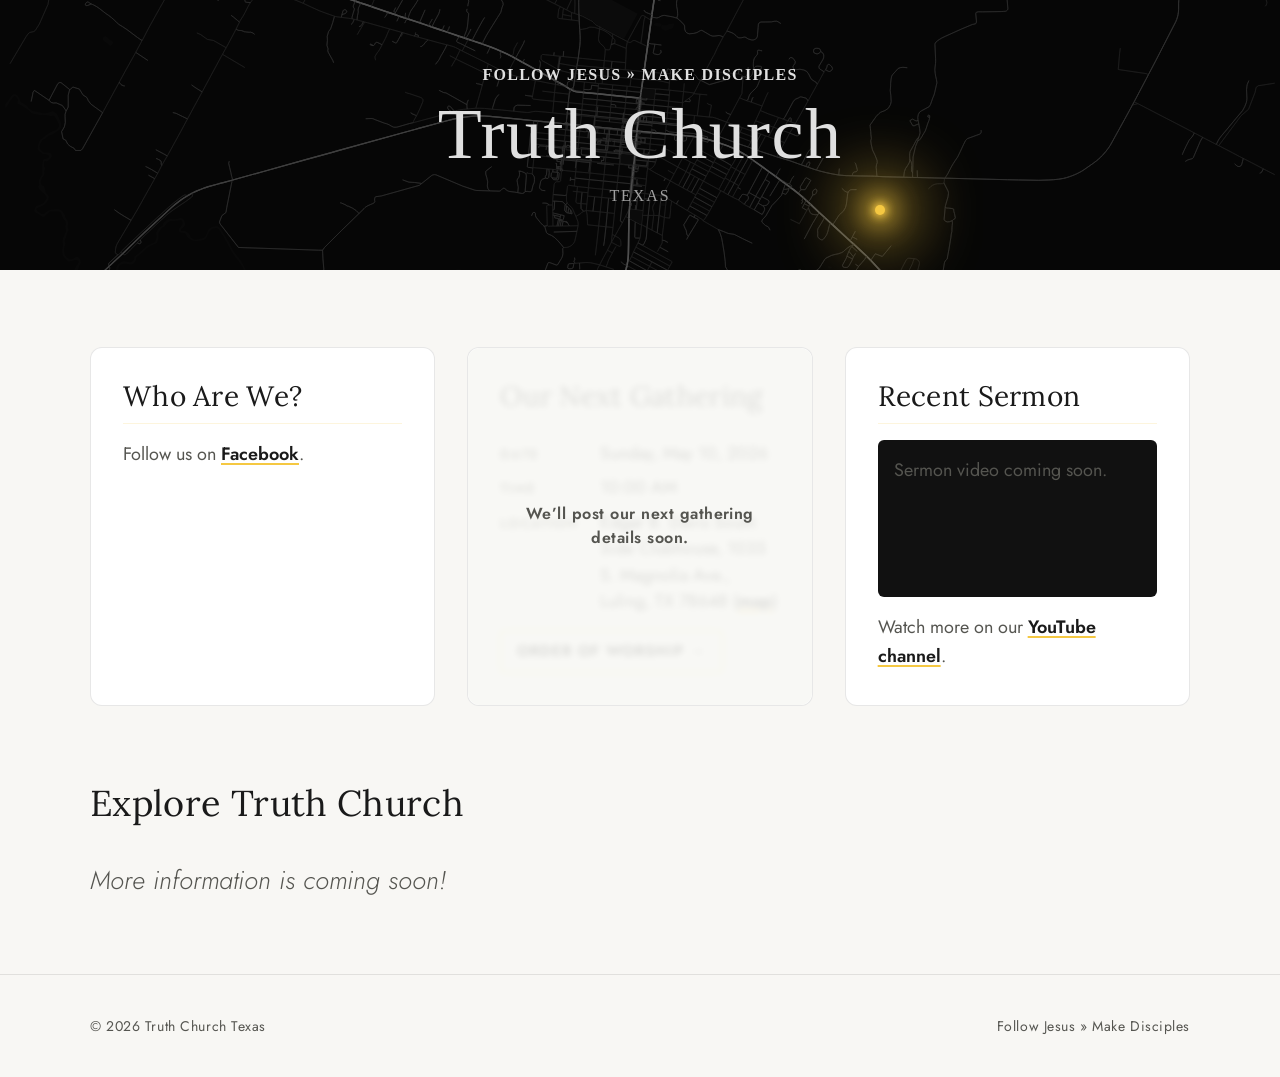
==== commit ff751178: "Removed random fonts from big.html" ====
--- a/big.html
+++ b/big.html
@@ -6,7 +6,16 @@
   <title>Truth Church</title>
   <meta property="og:title" content="Truth Church">
   <meta name="twitter:title" content="Truth Church">
+  <link rel="preconnect" href="https://fonts.googleapis.com">
+  <link rel="preconnect" href="https://fonts.gstatic.com" crossorigin>
+  <link rel="stylesheet" href="https://fonts.googleapis.com/css2?family=Lora:wght@400&family=Jost:wght@300;400&display=swap">
   <link rel="stylesheet" href="style.css">
+  <style>
+    :root {
+      --heading-font: 'Lora', Georgia, serif;
+      --body-font: 'Jost', sans-serif;
+    }
+  </style>
 </head>
 <body>
   <header id="site-header">
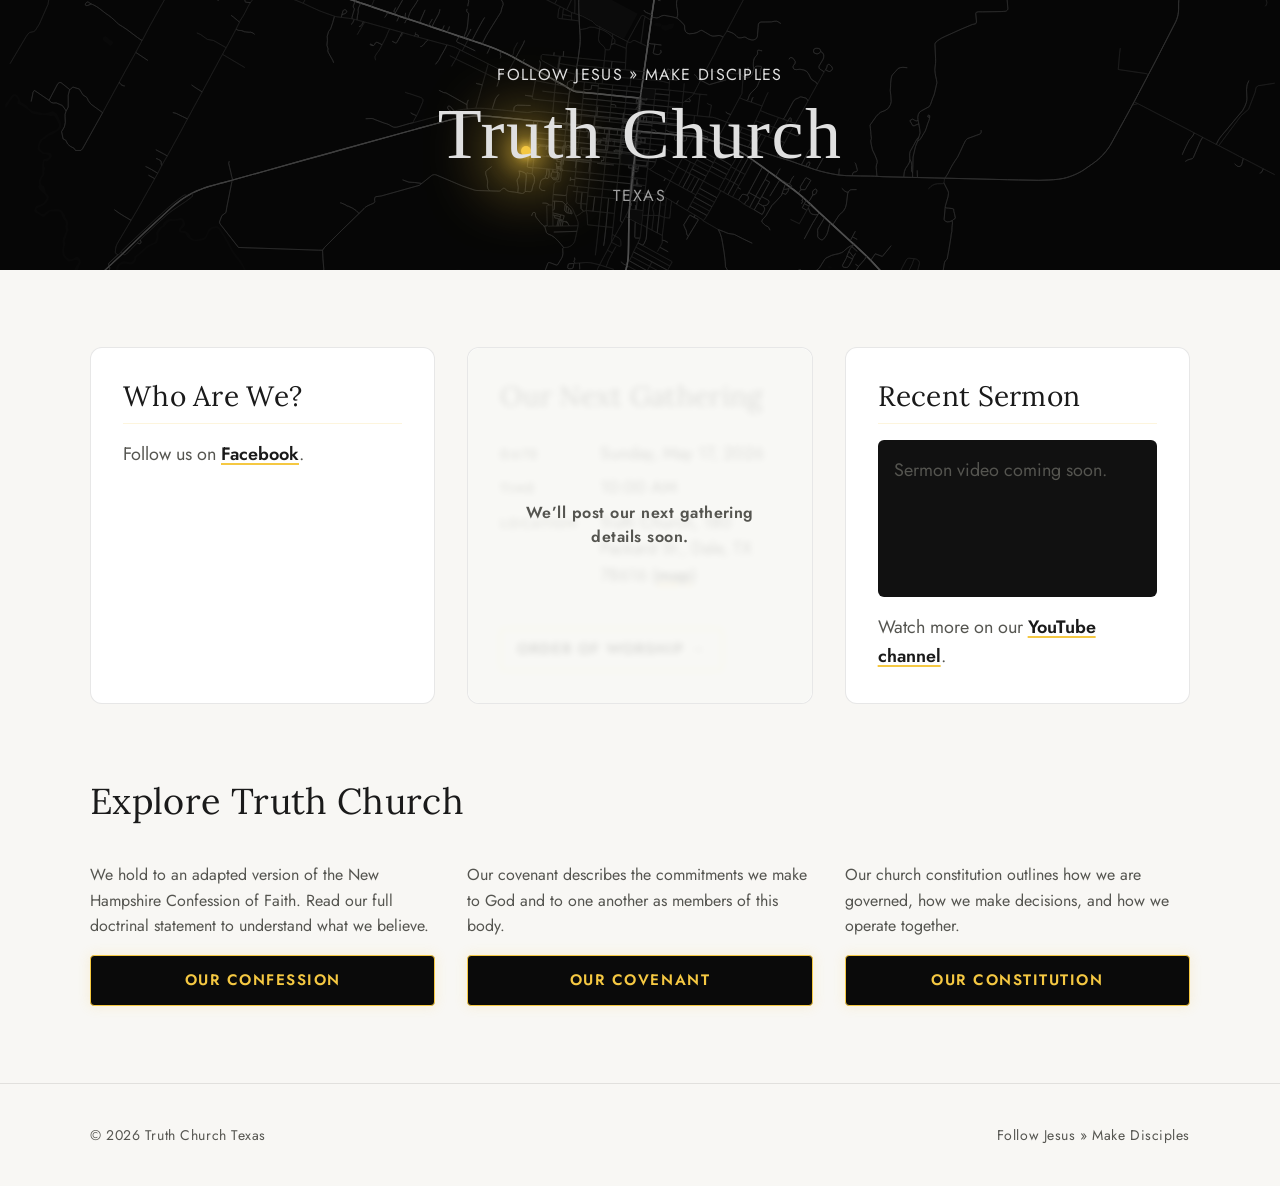
==== commit 92f3c991: "Cleaned up covenant and constitution for display" ====
--- a/big.html
+++ b/big.html
@@ -184,23 +184,13 @@
 
   <template id="tmpl-covenant">
     <h2 class="content-view-title">Our Covenant</h2>
-    <p>By God's grace, we are gathered as those who have repented and believed in the Lord Jesus Christ. We have given ourselves to him and affirmed one another as citizens of his kingdom through baptism and the Lord's Supper. Relying on his gracious aid, we do now solemnly and joyfully renew our covenant with each other.</p>
-    <p>We will work and pray for the unity of the Spirit and the bond of peace.</p>
-    <p>We will walk together in love as Christ commands, caring for each other, watching over each other, and encouraging and admonishing one another as occasion requires.</p>
-    <p>We will regularly attend the church's gatherings and faithfully pray for one another.</p>
-    <p>We will endeavor to lead those in our care in the nurture and admonition of the Lord, as well as to seek the salvation of our family and friends.</p>
-    <p>We will rejoice at each other's happiness and bear each other's burdens and sorrows.</p>
-    <p>With God's help, we will live carefully in the world, denying ungodliness and worldly desires. Our symbolic burial and resurrection in baptism testifies to this special obligation to live a new and holy life.</p>
-    <p>We will work together to maintain a faithful gospel witness in our worship, ordinances, discipline, and doctrines. We will contribute cheerfully to the expenses of the church, the needs of our neighbors, and the spread of the gospel around the world.</p>
-    <p>If we leave this congregation, we will join another gospel-preaching church as soon as possible where we can carry out the spirit of this covenant and the principles of God's Word.</p>
-    <p>May the grace of the Lord Jesus Christ, and the love of God, and the fellowship of the Holy Spirit be with us all. Amen.</p>
-    <p class="content-credit">Adapted with gratitude from the covenant of Cheverly Baptist Church in Hyattsville, MD.</p>
+    <p>The covenant of Truth Church describes the commitments we make to God and to one another as members of this body.</p>
+    <p><em>Full covenant text coming soon.</em></p>
   </template>
 
   <template id="tmpl-constitution">
     <h2 class="content-view-title">Our Constitution</h2>
-    <p>The constitution of Truth Church describes how we are organized as a body of believers — our membership, our officers, how decisions are made, and how we handle discipline and restoration.</p>
-    <p>We believe the local church is the primary expression of the kingdom of God on earth, and our constitution reflects our commitment to ordering our common life according to the pattern of the New Testament.</p>
+    <p>The constitution of Truth Church describes how we are organized as a body of believers.</p>
     <p><em>Full constitution text coming soon.</em></p>
   </template>
 
--- a/style.css
+++ b/style.css
@@ -127,8 +127,9 @@
 }
 
 .tagline {
+  font-family: var(--body-font, sans-serif);
   font-size: clamp(0.75rem, 1.8vw, 1rem);
-  font-weight: 600;
+  font-weight: 400;
   letter-spacing: 0.08em;
   text-transform: uppercase;
   margin-bottom: 0.5rem;
@@ -149,6 +150,7 @@
 }
 
 .location {
+  font-family: var(--body-font, sans-serif);
   margin-top: 0.5rem;
   font-size: clamp(0.8rem, 1.8vw, 1rem);
   letter-spacing: 0.12em;
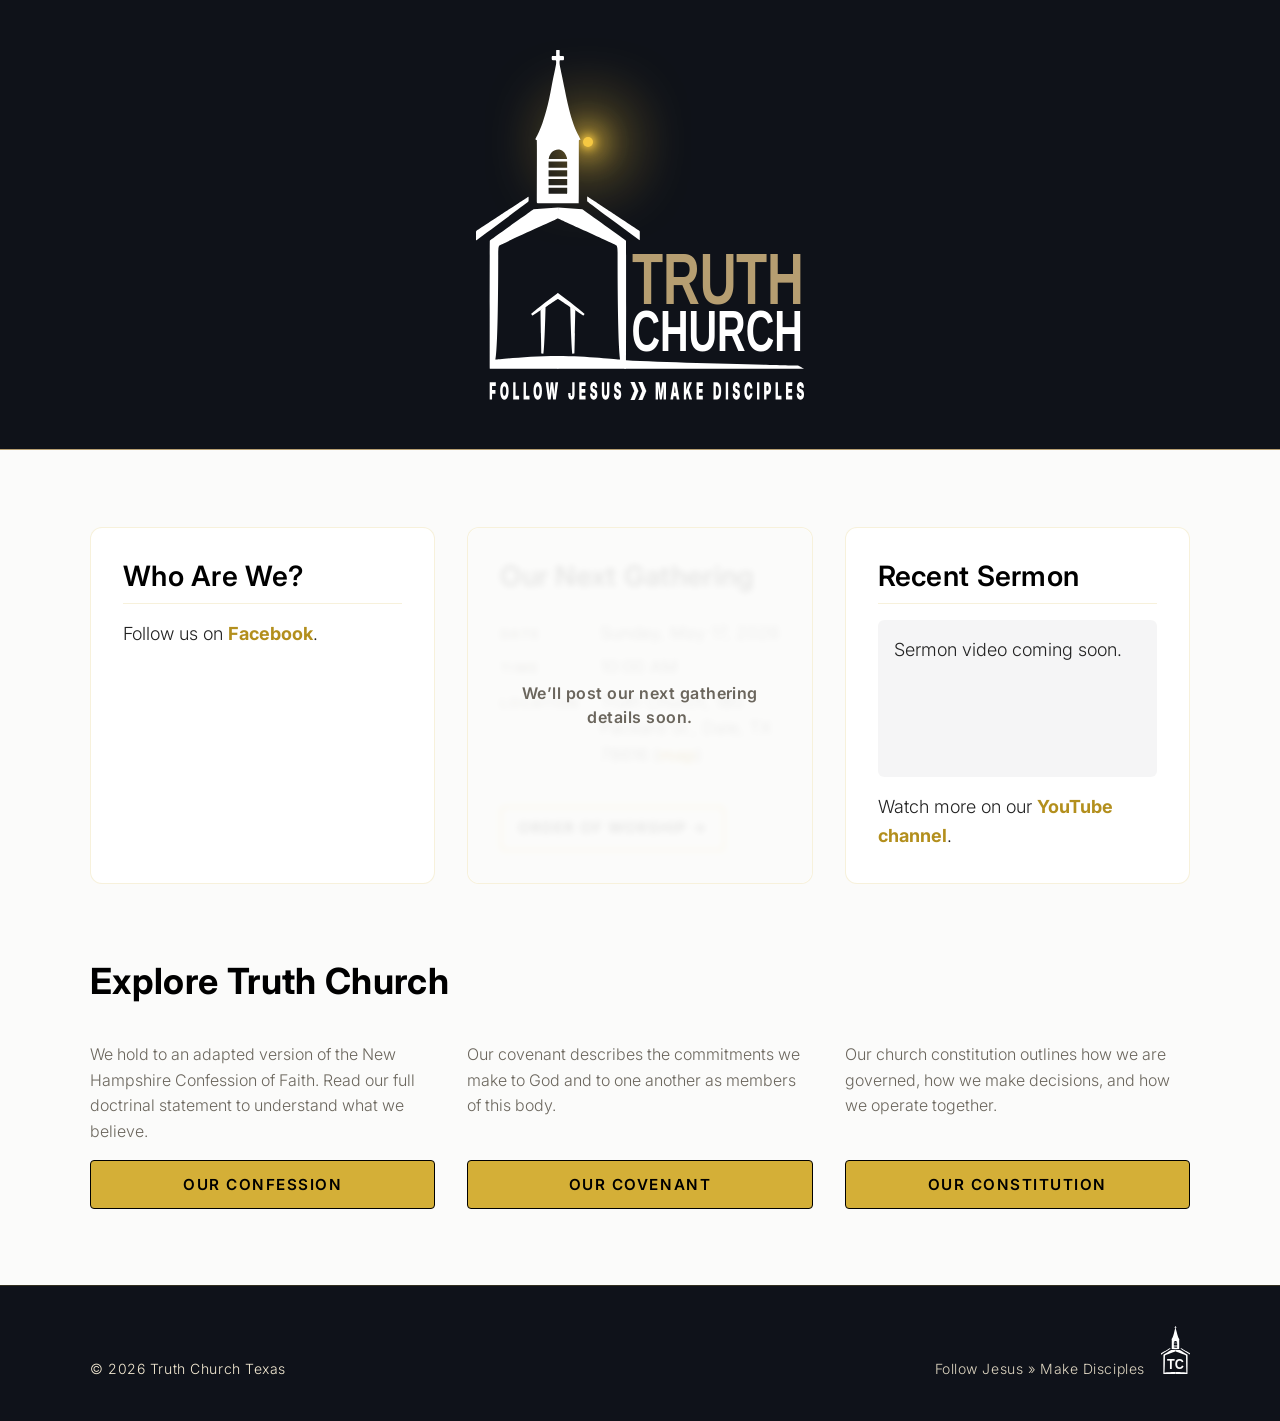
==== commit 8000dc50: "More style chnages and added svg logos" ====
--- a/big.html
+++ b/big.html
@@ -8,12 +8,12 @@
   <meta name="twitter:title" content="Truth Church">
   <link rel="preconnect" href="https://fonts.googleapis.com">
   <link rel="preconnect" href="https://fonts.gstatic.com" crossorigin>
-  <link rel="stylesheet" href="https://fonts.googleapis.com/css2?family=Lora:wght@400&family=Jost:wght@300;400&display=swap">
+  <link rel="stylesheet" href="https://fonts.googleapis.com/css2?family=Inter:wght@300;400;600;700&display=swap">
   <link rel="stylesheet" href="style.css">
   <style>
     :root {
-      --heading-font: 'Lora', Georgia, serif;
-      --body-font: 'Jost', sans-serif;
+      --heading-font: 'Inter', sans-serif;
+      --body-font: 'Inter', sans-serif;
     }
   </style>
 </head>
@@ -24,9 +24,7 @@
     <canvas id="light-trail" aria-hidden="true"></canvas>
     <div id="locator" aria-hidden="true"></div>
     <div class="hero-content">
-      <p class="tagline">Follow Jesus <span aria-hidden="true" class="tagline-arrow">&raquo;</span> Make Disciples</p>
-      <h1>Truth Church</h1>
-      <p class="location">Texas</p>
+      <img id="logo" src="img/tc-white.svg" alt="Truth Church logo" height="350">
     </div>
   </header>
 
@@ -105,9 +103,14 @@
   </div>
 
   <footer id="site-footer">
-    <p>&copy; <span id="footer-year"></span> Truth Church Texas</p>
-    <button class="footer-give-btn explore-btn" data-section="give">Give</button>
-    <p>Follow Jesus &raquo; Make Disciples</p>
+    <p class="footer-left">&copy; <span id="footer-year"></span> Truth Church Texas</p>
+    <div class="footer-center">
+      <button class="footer-give-btn explore-btn" data-section="give">Give</button>
+    </div>
+    <div class="footer-right">
+      <p class="footer-tagline">Follow Jesus &raquo; Make Disciples</p>
+      <img class="footer-logo" src="img/tc-sm-white2.svg" alt="Truth Church logo small">
+    </div>
   </footer>
 
   <!-- ── Section content templates ─────────────────────────────────────── -->
--- a/style.css
+++ b/style.css
@@ -1,14 +1,41 @@
 /* ── Custom properties ───────────────────────────────────────────────────── */
 :root {
-  --header-height: clamp(160px, 30vh, 280px);
-
-  --color-body-bg: #f8f7f4;
-  --color-body-text: #1a1a1a;
-  --color-body-sub: #555550;
-  --color-dark: #0a0a0a;
-  --color-gold: #f5c842;
-  --color-gold-muted: rgba(245, 200, 66, 0.18);
-  --color-border: rgba(26, 26, 26, 0.10);
+  /* Header tall enough for 350px logo + ~20-30px vertical padding; responsive */
+  --header-height: clamp(450px, 30vh, 440px);
+
+  /* Deep canvas header/footer + light page body */
+  --color-header-footer-bg: #0f121a; /* deep dark for header/footer */
+  --color-header-text: #f5ebd4; /* parchment for header/footer text */
+
+  --color-body-bg: #FBFBFA; /* Soft Alabaster - main page body */
+  --color-body-text: #222222; /* deep charcoal for main content */
+  --color-body-sub: #6b665d;
+  --color-heading: #000000;
+  --color-dark: #14110c;
+
+  /* Primary CTA gold and accent tones */
+  --color-button-highlight: #d4af37; /* primary metallic gold */
+  --color-button-highlight-muted: rgba(212, 175, 55, 0.18);
+  --color-button-border: #000000; /* use black for button grounding on light pages */
+  --color-button-hover: #c99f2e; /* slightly deeper gold for hover */
+  --color-button-shadow: rgba(212, 175, 55, 0.14);
+  --color-button-text: #000000; /* text color used on gold buttons */
+  --color-overlay-light: rgba(251, 251, 250, 0.92);
+  --color-link-gold: #B38F1D; /* stronger gold for inline text links */
+  --color-link-underline: var(--color-link-gold);
+  --color-link-underline-thickness: 1px;
+
+  --color-secondary-gold: #b69e71; /* header bottom border bridge */
+  --color-card-bg: #ffffff; /* panel / card background on light body */
+
+  /* Surface cards and overlays */
+  --color-surface: rgba(15, 18, 26, 0.02);
+  --color-surface-alt: rgba(15, 18, 26, 0.04);
+  --color-border: rgba(212, 175, 55, 0.18);
+
+  /* legacy aliases */
+  --color-gold: var(--color-button-highlight);
+  --color-gold-muted: var(--color-button-highlight-muted);
 
   --transition-fast: 0.22s ease;
   --transition-med: 0.44s ease;
@@ -33,6 +60,8 @@
   min-height: 100dvh;
   background-color: var(--color-body-bg);
   color: var(--color-body-text);
+  font-family: var(--body-font, inherit);
+  font-weight: 300;
   font-size: clamp(1rem, 1.5vw, 1.125rem);
   line-height: 1.6;
 }
@@ -41,8 +70,15 @@
 #site-header {
   position: relative;
   width: 100%;
-  height: var(--header-height);
+  min-height: var(--header-height);
   overflow: hidden;
+}
+
+/* Keep header visually deep and add gold border bridge */
+#site-header {
+  background-color: var(--color-header-footer-bg);
+  color: var(--color-header-text);
+  border-bottom: 1px solid var(--color-secondary-gold);
 }
 
 /* ── Map layers — absolute inside header ─────────────────────────────────── */
@@ -86,6 +122,7 @@
   border-radius: 50%;
   z-index: 3;
   transform: translate(-50%, -50%);
+  color: var(--color-button-highlight);
   box-shadow:
     0 0  8px 2px currentColor,
     0 0 28px 8px currentColor,
@@ -126,39 +163,6 @@
   justify-content: center;
 }
 
-.tagline {
-  font-family: var(--body-font, sans-serif);
-  font-size: clamp(0.75rem, 1.8vw, 1rem);
-  font-weight: 400;
-  letter-spacing: 0.08em;
-  text-transform: uppercase;
-  margin-bottom: 0.5rem;
-  text-align: center;
-}
-
-.tagline-arrow {
-  position: relative;
-  top: -0.08em;
-}
-
-h1 {
-  font-size: clamp(2rem, 7vw, 4.5rem);
-  font-weight: 400;
-  letter-spacing: 0.02em;
-  line-height: 1.1;
-  text-align: center;
-}
-
-.location {
-  font-family: var(--body-font, sans-serif);
-  margin-top: 0.5rem;
-  font-size: clamp(0.8rem, 1.8vw, 1rem);
-  letter-spacing: 0.12em;
-  text-transform: uppercase;
-  font-weight: 400;
-  text-align: center;
-}
-
 /* ── Main page body ──────────────────────────────────────────────────────── */
 #page-body {
   background-color: var(--color-body-bg);
@@ -192,13 +196,13 @@
 .content-view-title {
   font-family: var(--heading-font, inherit);
   font-size: clamp(1.75rem, 4vw, 2.75rem);
-  font-weight: 400;
+  font-weight: 700;
   line-height: 1.2;
-  color: var(--color-body-text);
+  color: var(--color-heading);
   letter-spacing: 0.01em;
   margin-bottom: 1.75rem;
   padding-bottom: 0.75rem;
-  border-bottom: 1px solid var(--color-gold-muted);
+  border-bottom: 1px solid var(--color-button-highlight-muted);
 }
 
 #content-body p {
@@ -229,7 +233,7 @@
   font-weight: 600;
   letter-spacing: 0.1em;
   text-transform: uppercase;
-  color: var(--color-body-sub);
+  color: var(--color-heading);
   margin-top: 2rem;
   margin-bottom: 0.6rem;
   max-width: 65ch;
@@ -299,7 +303,7 @@
   align-items: center;
   gap: 0.5em;
   background: transparent;
-  border: 1.5px solid var(--color-border);
+  border: 1px solid var(--color-button-border);
   border-radius: 6px;
   cursor: pointer;
   font-size: clamp(0.85rem, 1.5vw, 0.95rem);
@@ -313,13 +317,13 @@
 }
 
 #back-btn:hover {
-  background-color: var(--color-gold-muted);
-  border-color: var(--color-gold);
+  background-color: var(--color-button-highlight);
+  border-color: var(--color-button-border);
   color: var(--color-dark);
 }
 
 #back-btn:focus-visible {
-  outline: 2px solid var(--color-gold);
+  outline: 2px solid var(--color-button-highlight);
   outline-offset: 4px;
   border-radius: 6px;
 }
@@ -344,7 +348,7 @@
 #return-top-btn:hover { opacity: 1; }
 
 #return-top-btn:focus-visible {
-  outline: 2px solid var(--color-gold);
+  outline: 2px solid var(--color-button-highlight);
   outline-offset: 4px;
   border-radius: 2px;
 }
@@ -359,7 +363,7 @@
 
 .panel {
   flex: 1 1 min(100%, 280px);
-  background: #ffffff;
+  background: var(--color-card-bg);
   border: 1px solid var(--color-border);
   border-radius: 0.75rem;
   padding: clamp(1.25rem, 3vw, 2rem);
@@ -371,11 +375,11 @@
 .panel h2 {
   font-family: var(--heading-font, inherit);
   font-size: clamp(1.25rem, 2.5vw, 1.75rem);
-  font-weight: 400;
+  font-weight: 600;
   line-height: 1.2;
-  color: var(--color-body-text);
+  color: var(--color-heading);
   letter-spacing: 0.01em;
-  border-bottom: 1px solid var(--color-gold-muted);
+  border-bottom: 1px solid var(--color-button-highlight-muted);
   padding-bottom: 0.6rem;
 }
 
@@ -383,7 +387,7 @@
   font-family: var(--body-font, inherit);
   font-size: clamp(1rem, 1.5vw, 1.125rem);
   line-height: 1.6;
-  color: var(--color-body-sub);
+  color: var(--color-body-text);
   text-transform: none;
   letter-spacing: normal;
   margin-top: 0;
@@ -425,26 +429,28 @@
   margin-top: auto;
   font-family: var(--body-font, inherit);
   font-size: clamp(0.85rem, 1.3vw, 0.95rem);
-  font-weight: 600;
+  font-weight: 700;
   letter-spacing: 0.06em;
   text-transform: uppercase;
-  color: var(--color-dark);
+  color: var(--color-button-text);
   text-decoration: none;
   padding: 0.5rem 1rem;
-  border: 1.5px solid var(--color-gold);
+  border: 2px solid var(--color-button-highlight);
   border-radius: 4px;
-  transition: background-color var(--transition-fast), color var(--transition-fast);
+  transition: background-color var(--transition-fast), color var(--transition-fast), border-color var(--transition-fast);
   align-self: flex-start;
 }
 
 .worship-link:hover,
 .worship-link:focus-visible {
-  background-color: var(--color-gold);
-  color: var(--color-dark);
+  background-color: var(--color-button-hover);
+  color: var(--color-button-text);
+  border-color: var(--color-button-highlight);
+  box-shadow: 0 0 24px 4px var(--color-button-shadow);
 }
 
 .worship-link:focus-visible {
-  outline: 2px solid var(--color-gold);
+  outline: 2px solid var(--color-button-highlight);
   outline-offset: 3px;
 }
 
@@ -454,7 +460,7 @@
   width: 100%;
   border-radius: 6px;
   overflow: hidden;
-  background: #111;
+  background: var(--color-surface-alt);
 }
 
 .sermon-embed iframe {
@@ -465,7 +471,7 @@
 }
 
 .sermon-placeholder {
-  color: #888;
+  color: var(--color-body-sub);
   font-size: clamp(0.85rem, 1.3vw, 0.95rem);
   padding: 1rem;
   font-family: var(--body-font, sans-serif);
@@ -479,9 +485,9 @@
 .explore-heading {
   font-family: var(--heading-font, inherit);
   font-size: clamp(1.5rem, 3vw, 2.25rem);
-  font-weight: 400;
+  font-weight: 700;
   line-height: 1.2;
-  color: var(--color-body-text);
+  color: var(--color-heading);
   letter-spacing: 0.01em;
   margin-bottom: clamp(1.5rem, 3vw, 2.5rem);
 }
@@ -522,9 +528,9 @@
   display: block;
   width: 100%;
   padding: 0.85rem 1.25rem;
-  background: var(--color-dark);
-  color: var(--color-gold);
-  border: 1.5px solid var(--color-gold);
+  background: var(--color-button-highlight);
+  color: var(--color-button-text);
+  border: 1px solid var(--color-button-border);
   border-radius: 4px;
   font-family: var(--body-font, inherit);
   font-size: clamp(0.85rem, 1.3vw, 0.95rem);
@@ -533,21 +539,22 @@
   text-transform: uppercase;
   cursor: pointer;
   text-align: center;
-  box-shadow: 0 0 12px 2px rgba(245, 200, 66, 0.12);
+  box-shadow: none;
   transition:
     background-color var(--transition-fast),
     color var(--transition-fast),
-    box-shadow var(--transition-fast);
+    box-shadow var(--transition-fast),
+    border-color var(--transition-fast);
 }
 
 .explore-btn:hover {
-  background-color: var(--color-gold);
-  color: var(--color-dark);
-  box-shadow: 0 0 20px 6px rgba(245, 200, 66, 0.28);
-}
-
+  background-color: var(--color-button-hover);
+  color: var(--color-button-text);
+  border-color: var(--color-button-border);
+  box-shadow: 0 0 30px 6px var(--color-button-shadow);
+}
 .explore-btn:focus-visible {
-  outline: 2px solid var(--color-gold);
+  outline: 3px solid var(--color-button-highlight-muted);
   outline-offset: 3px;
 }
 
@@ -572,7 +579,7 @@
   position: absolute;
   inset: 0;
   border-radius: inherit;
-  background: rgba(248, 247, 244, 0.88);
+  background: var(--color-overlay-light);
   backdrop-filter: blur(3px);
   display: flex;
   align-items: center;
@@ -602,7 +609,7 @@
 .worship-info-box {
   margin-bottom: 1.75rem;
   padding: 0.75rem 1rem;
-  background: #ffffff;
+  background: var(--color-surface-alt);
   border: 1px solid var(--color-border);
   border-radius: 0.75rem;
   font-family: var(--body-font, inherit);
@@ -623,37 +630,47 @@
 
 /* ── Panel inline links (Facebook, YouTube channel, map) ────────────────── */
 .panel-link {
-  color: var(--color-body-text);
-  text-decoration: underline;
-  text-decoration-color: var(--color-gold);
-  text-decoration-thickness: 1.5px;
-  text-underline-offset: 3px;
-  font-weight: 600;
-  transition: color var(--transition-fast), text-decoration-color var(--transition-fast), background-color var(--transition-fast);
-  border-radius: 2px;
+  position: relative;
+  color: var(--color-link-gold);
+  text-decoration: none;
+  font-weight: 700;
+  transition: color var(--transition-fast);
+}
+
+.panel-link::after {
+  content: '';
+  position: absolute;
+  left: 0;
+  bottom: -0.125em;
+  width: 0;
+  height: var(--color-link-underline-thickness);
+  background-color: var(--color-link-underline);
+  transition: width var(--transition-fast) ease;
+}
+
+.panel-link:hover::after,
+.panel-link:focus-visible::after {
+  width: 100%;
 }
 
 .panel-link:hover {
-  color: var(--color-dark);
-  text-decoration-color: var(--color-body-text);
-  background-color: var(--color-gold-muted);
-  outline: none;
+  color: var(--color-link-gold);
 }
 
 .panel-link:focus-visible {
-  outline: 2px solid var(--color-gold);
+  outline: 2px solid var(--color-button-highlight);
   outline-offset: 3px;
 }
 
 /* ── Footer ──────────────────────────────────────────────────────────────── */
 #site-footer {
-  background-color: var(--color-body-bg);
-  color: var(--color-body-sub);
+  background-color: var(--color-header-footer-bg);
+  color: var(--color-header-text);
   border-top: 1px solid var(--color-border);
   padding: clamp(1.5rem, 4vw, 2.5rem) max(1.5rem, calc((100% - var(--container-width)) / 2));
   display: flex;
   flex-wrap: wrap;
-  align-items: center;
+  align-items: baseline;
   justify-content: space-between;
   gap: 0.75rem;
   font-family: var(--body-font, sans-serif);
@@ -669,6 +686,25 @@
   color: inherit;
 }
 
+.footer-left {
+  flex: 0 0 auto;
+  min-width: 0;
+}
+
+.footer-center {
+  flex: 1 1 0;
+  display: flex;
+  justify-content: center;
+  align-items: baseline;
+  min-width: 0;
+}
+
+.footer-right {
+  display: flex;
+  align-items: baseline;
+  gap: 1rem;
+}
+
 #site-footer a {
   color: var(--color-body-text);
   text-decoration: none;
@@ -682,19 +718,39 @@
   padding: 0.4rem 1rem;
   font-size: clamp(0.75rem, 1.1vw, 0.85rem);
   background: transparent;
-  color: var(--color-body-sub);
-  border-color: var(--color-border);
+  color: var(--color-body-text);
+  border: 1px solid var(--color-button-border);
   box-shadow: none;
 }
 
 .footer-give-btn:hover {
-  background-color: var(--color-gold-muted);
-  color: var(--color-body-text);
-  border-color: var(--color-gold);
+  background-color: var(--color-button-highlight);
+  color: var(--color-button-text);
+  border-color: var(--color-button-border);
   box-shadow: none;
 }
+
+.footer-right {
+  display: flex;
+  align-items: baseline;
+  gap: 1rem;
+  margin-left: auto;
+  flex-wrap: wrap;
+  align-content: center;
+}
+
+.footer-tagline {
+  opacity: 0.9;
+  margin: 0;
+}
+
+.footer-logo {
+  height: 48px;
+  width: auto;
+  align-self: baseline;
+}
 #site-footer a:focus-visible {
-  outline: 2px solid var(--color-gold);
+  outline: 2px solid var(--color-button-highlight);
   outline-offset: 3px;
   border-radius: 2px;
 }
